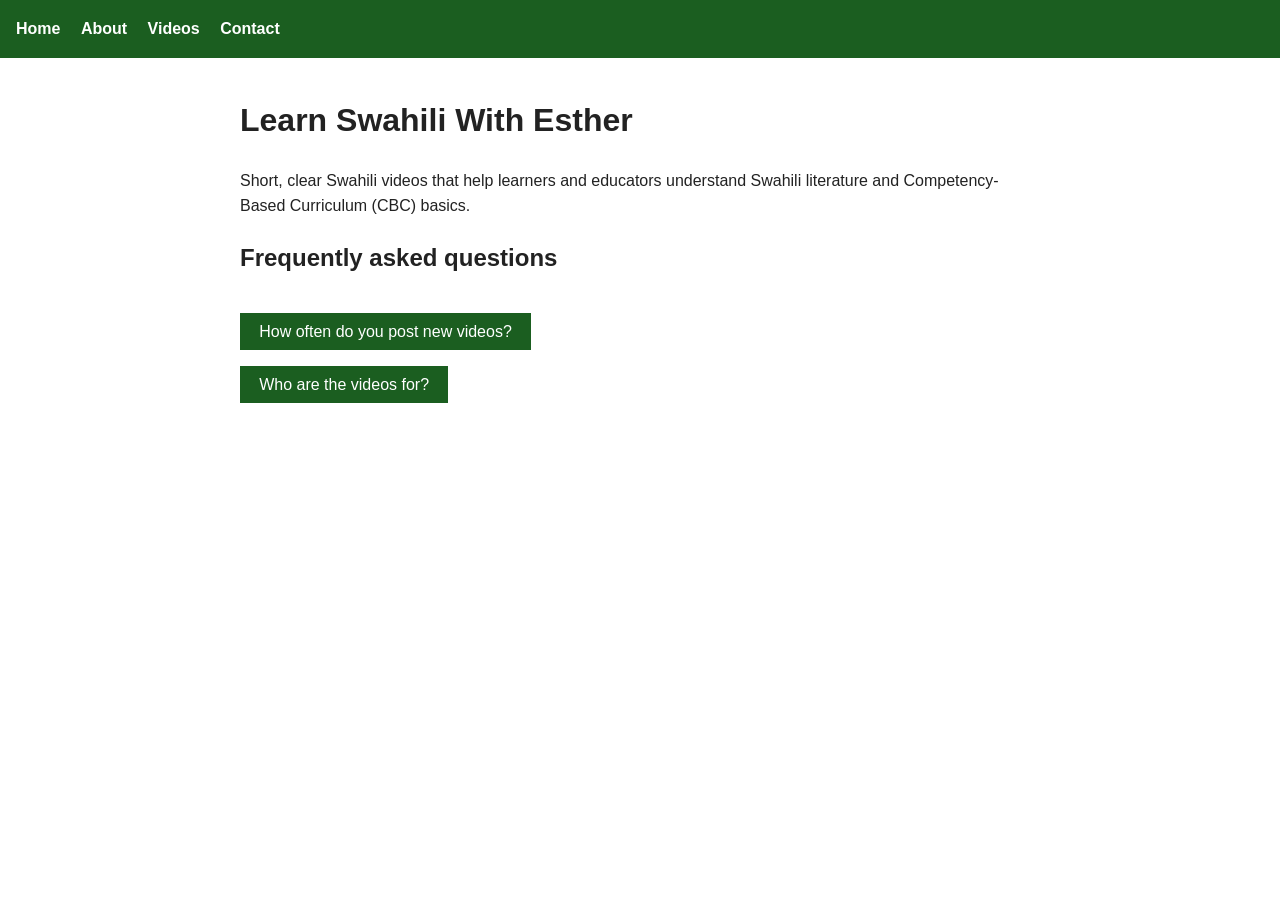
==== index.html @ fdc71f6a "Add script tag for faq.js in index.html" ====
<!DOCTYPE html>
<html lang="en">
<head>
  <meta charset="UTF-8">
  <meta name="viewport" content="width=device-width, initial-scale=1">
  <title>Learn Swahili With Esther | Home</title>
  <meta name="description" content="Short Swahili videos that help learners and educators understand Swahili literature and CBC basics.">
<link rel="stylesheet" href="css/style.css">
</head>
<body>
  <header>
    <nav>
      <a href="index.html">Home</a>
      <a href="about.html">About</a>
      <a href="videos.html">Videos</a>
      <a href="contact.html">Contact</a>
    </nav>
  </header>
  <main>
    <h1>Learn Swahili With Esther</h1>
    <p>Short, clear Swahili videos that help learners and educators understand Swahili literature and Competency-Based Curriculum (CBC) basics.</p>
 <h2>Frequently asked questions</h2>

    <div class="faq">
      <button class="faq-question" aria-expanded="false" aria-controls="answer1">How often do you post new videos?</button>
      <p id="answer 1" hidden>Everyday.</p>
    </div>

    <div class="faq">
      <button class="faq-question" aria-expanded="false" aria-controls="answer2">Who are the videos for?</button>
      <p id="answer2" hidden>Learners and Educators of Primary, Junior and Senior School, and the general public.</p>
    </div>
  </main>
<script src="faq.js"></script>
</body>
</html>
---- css/style.css ----
body {
  font-family: Arial, sans-serif;
  line-height: 1.6;
  color: #222222;
  background-color: #ffffff;
  margin: 0;
}
nav {
  background-color: #1b5e20;
  padding: 1rem;
}
nav a {
  color: #ffffff;
  margin-right: 1rem;
  text-decoration: none;
  font-weight: bold;
}
nav a:hover,
nav a:focus {
  text-decoration: underline;
}
main {
  max-width: 800px;
  margin: 0 auto;
  padding: 1rem;
}
label {
  display: block;
  margin-top: 1rem;
  font-weight: bold;
}
input,
textarea {
  width: 100%;
  padding: 0.5rem;
  font-size: 1rem;
  box-sizing: border-box;
}
button {
  margin-top: 1rem;
  padding: 0.6rem 1.2rem;
  font-size: 1rem;
  background-color: #1b5e20;
  color: #ffffff;
  border: none;
}
#formMessage {
  color: #b71c1c;
  font-weight: bold;
}
iframe,
img {
  max-width: 100%;
}
iframe {
  aspect-ratio: 16 / 9;
  height: auto;
}
@media (max-width: 600px) {
  nav a {
    display: block;
    margin: 0.5rem 0;
  }
}
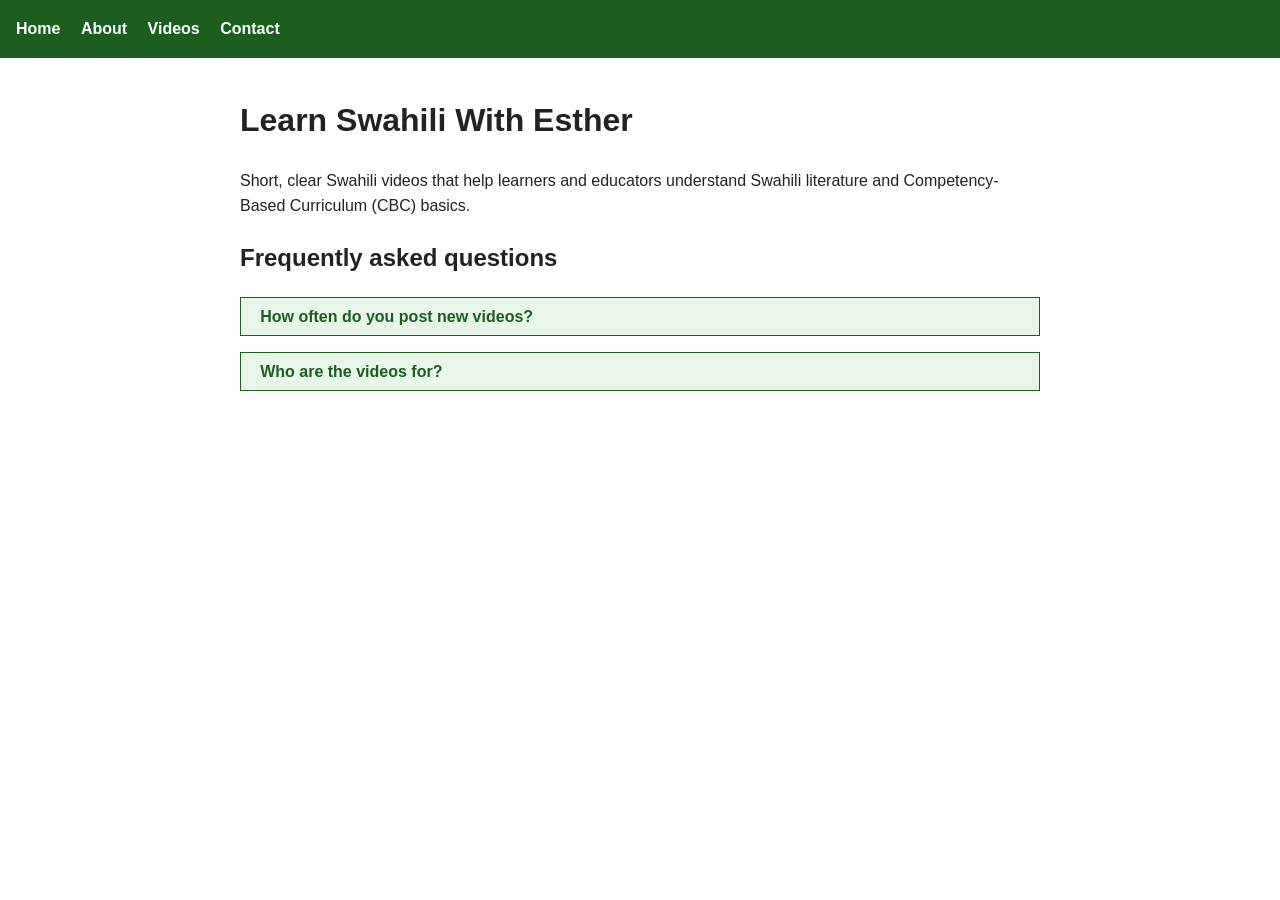
==== commit 05e46eee: "Fix ID attribute for FAQ answer paragraph" ====
--- a/index.html
+++ b/index.html
@@ -23,7 +23,7 @@
 
     <div class="faq">
       <button class="faq-question" aria-expanded="false" aria-controls="answer1">How often do you post new videos?</button>
-      <p id="answer 1" hidden>Everyday.</p>
+      <p id="answer1" hidden>Everyday.</p>
     </div>
 
     <div class="faq">
--- a/css/style.css
+++ b/css/style.css
@@ -63,3 +63,12 @@
   }
 }
 
+.faq-question {
+  display: block;
+  width: 100%;
+  text-align: left;
+  background-color: #e8f5e9;
+  color: #1b5e20;
+  border: 1px solid #1b5e20;
+  font-weight: bold;
+}
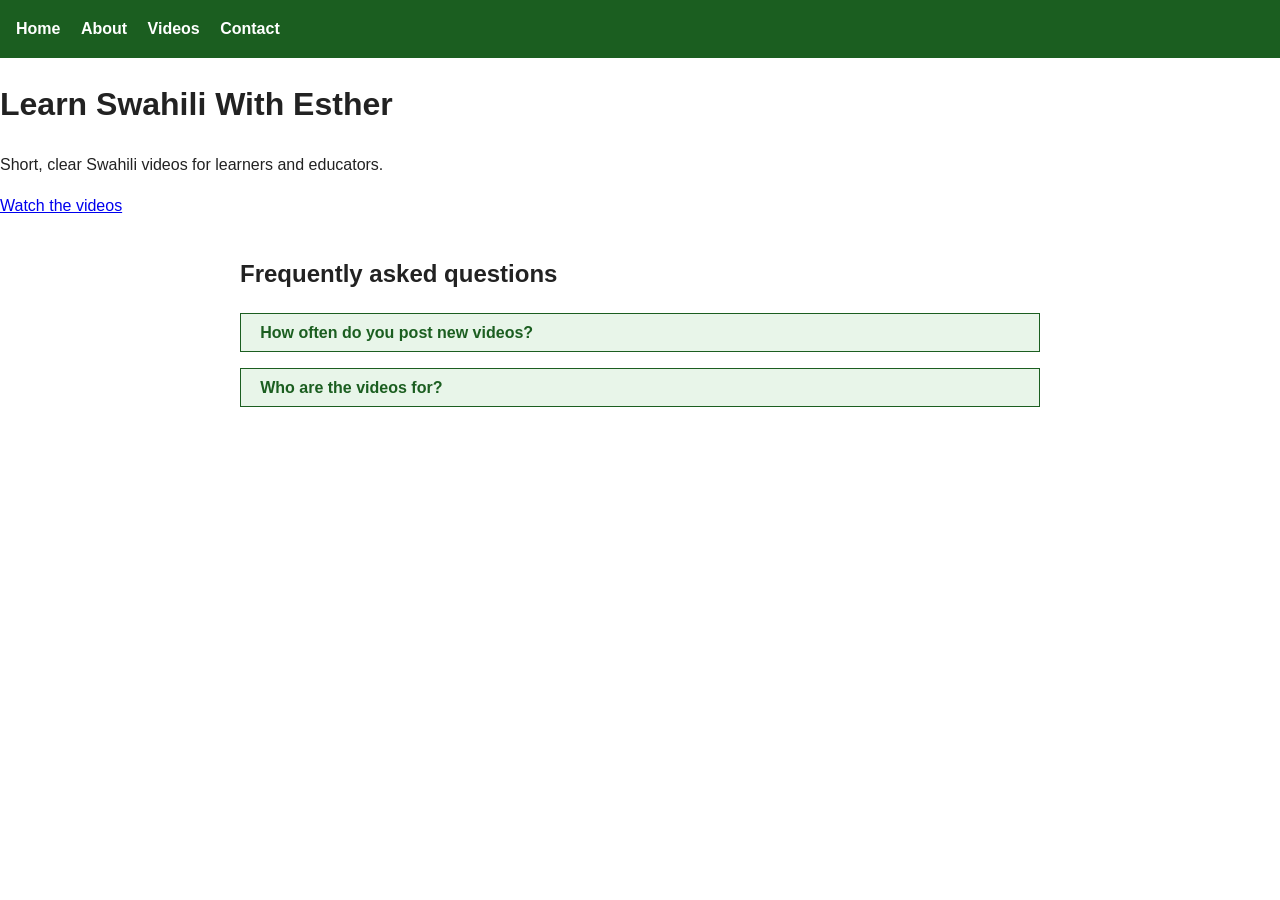
==== commit d2314e85: "Add hero section with video call-to-action Updated hero section with a new heading and description." ====
--- a/index.html
+++ b/index.html
@@ -6,6 +6,7 @@
   <title>Learn Swahili With Esther | Home</title>
   <meta name="description" content="Short Swahili videos that help learners and educators understand Swahili literature and CBC basics.">
 <link rel="stylesheet" href="css/style.css">
+  <link rel="icon" href="data:,">
 </head>
 <body>
   <header>
@@ -15,20 +16,23 @@
       <a href="videos.html">Videos</a>
       <a href="contact.html">Contact</a>
     </nav>
+    <div class="hero">
+      <h1>Learn Swahili With Esther</h1>
+      <p>Short, clear Swahili videos for learners and educators.</p>
+      <a class="button" href="videos.html">Watch the videos</a>
+    </div>
   </header>
   <main>
-    <h1>Learn Swahili With Esther</h1>
-    <p>Short, clear Swahili videos that help learners and educators understand Swahili literature and Competency-Based Curriculum (CBC) basics.</p>
  <h2>Frequently asked questions</h2>
 
     <div class="faq">
       <button class="faq-question" aria-expanded="false" aria-controls="answer1">How often do you post new videos?</button>
-      <p id="answer1" hidden>Everyday.</p>
+      <p id="answer1" hidden>I post a new video everyday.</p>
     </div>
 
     <div class="faq">
       <button class="faq-question" aria-expanded="false" aria-controls="answer2">Who are the videos for?</button>
-      <p id="answer2" hidden>Learners and Educators of Primary, Junior and Senior School, and the general public.</p>
+      <p id="answer2" hidden>Learners and Educators of Primary, Junior and Senior School, and the general public interested in learning Swahili.</p>
     </div>
   </main>
 <script src="faq.js"></script>
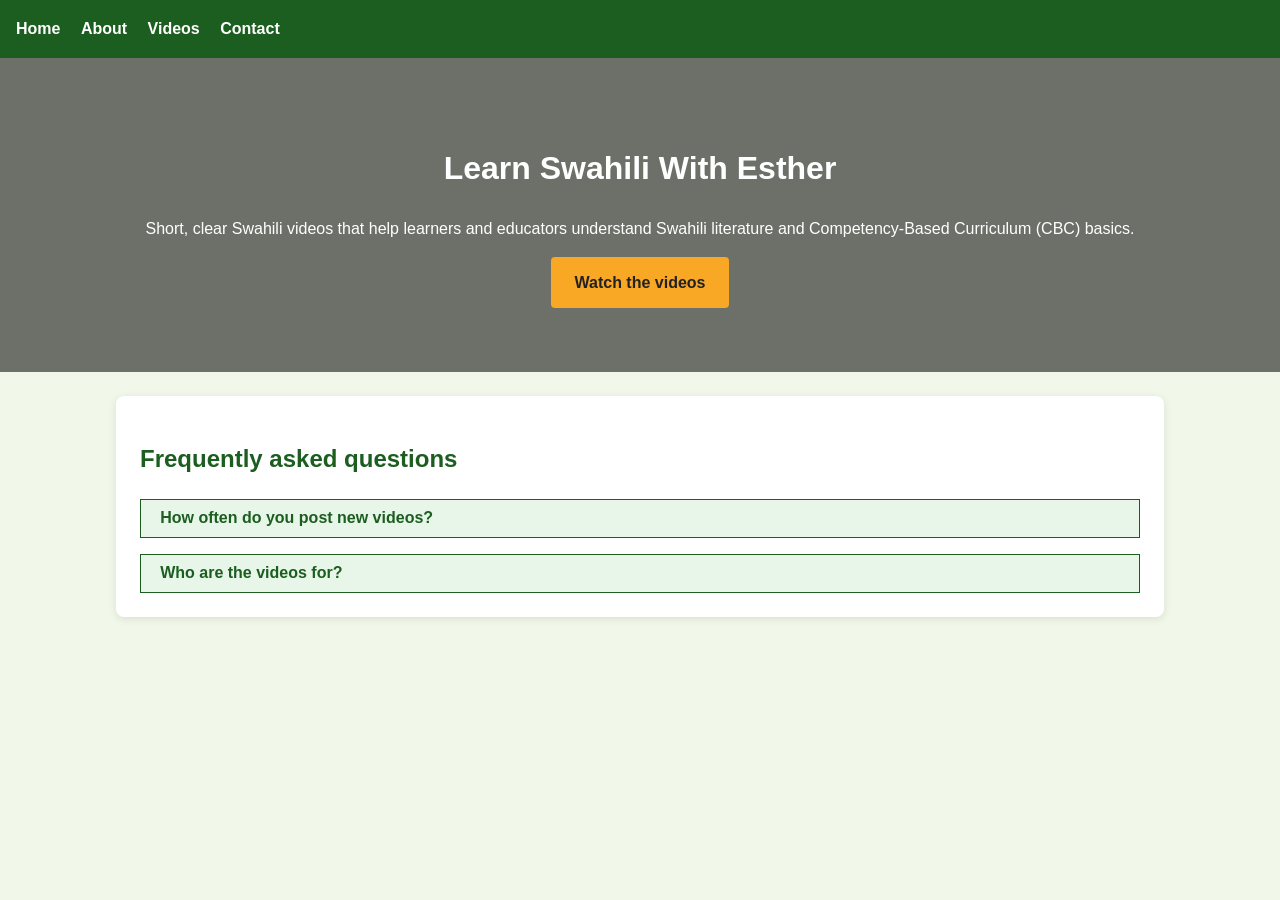
==== commit 62eaaa3a: "Update hero section description in index.html Expanded description of Swahili videos to include lite" ====
--- a/index.html
+++ b/index.html
@@ -18,7 +18,7 @@
     </nav>
     <div class="hero">
       <h1>Learn Swahili With Esther</h1>
-      <p>Short, clear Swahili videos for learners and educators.</p>
+      <p>Short, clear Swahili videos that help learners and educators understand Swahili literature and Competency-Based Curriculum (CBC) basics.</p>
       <a class="button" href="videos.html">Watch the videos</a>
     </div>
   </header>
--- a/css/style.css
+++ b/css/style.css
@@ -2,7 +2,7 @@
   font-family: Arial, sans-serif;
   line-height: 1.6;
   color: #222222;
-  background-color: #ffffff;
+  background-color: #f1f8e9;
   margin: 0;
 }
 nav {
@@ -20,9 +20,12 @@
   text-decoration: underline;
 }
 main {
-  max-width: 800px;
-  margin: 0 auto;
-  padding: 1rem;
+  max-width: 1000px;
+  margin: 1.5rem auto;
+  padding: 1.5rem;
+  background-color: #ffffff;
+  border-radius: 8px;
+  box-shadow: 0 2px 8px rgba(0, 0, 0, 0.1);
 }
 label {
   display: block;
@@ -72,3 +75,28 @@
   border: 1px solid #1b5e20;
   font-weight: bold;
 }
+
+.hero {
+  background-image: linear-gradient(rgba(0, 0, 0, 0.55), rgba(0, 0, 0, 0.55)), url("../hero.webp");
+  background-size: cover;
+  background-position: center;
+  color: #ffffff;
+  text-align: center;
+  padding: 4rem 1rem;
+}
+.hero h1 {
+  color: #ffffff;
+}
+.button {
+  display: inline-block;
+  background-color: #f9a825;
+  color: #222222;
+  padding: 0.8rem 1.5rem;
+  font-weight: bold;
+  text-decoration: none;
+  border-radius: 4px;
+}
+h1,
+h2 {
+  color: #1b5e20;
+}
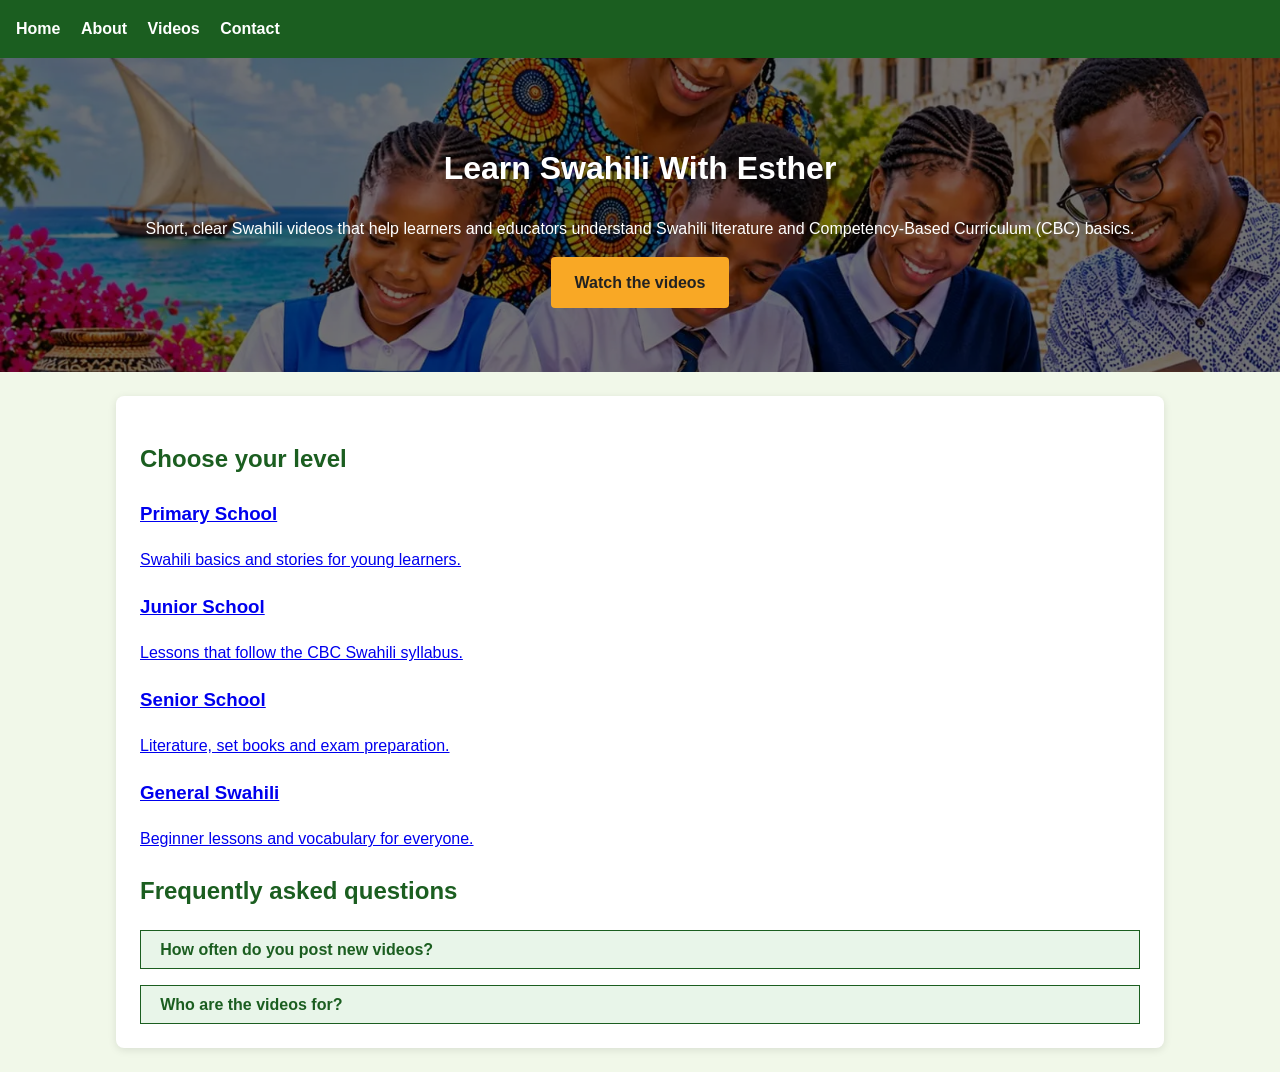
==== commit ac23d517: "Add learning level selection section to index.html Added sections for choosing learning levels with " ====
--- a/index.html
+++ b/index.html
@@ -23,6 +23,13 @@
     </div>
   </header>
   <main>
+    <h2>Choose your level</h2>
+    <div class="cards">
+      <a class="card" href="primary.html"><h3>Primary School</h3><p>Swahili basics and stories for young learners.</p></a>
+      <a class="card" href="junior.html"><h3>Junior School</h3><p>Lessons that follow the CBC Swahili syllabus.</p></a>
+      <a class="card" href="senior.html"><h3>Senior School</h3><p>Literature, set books and exam preparation.</p></a>
+      <a class="card" href="general.html"><h3>General Swahili</h3><p>Beginner lessons and vocabulary for everyone.</p></a>
+    </div>
  <h2>Frequently asked questions</h2>
 
     <div class="faq">
--- a/css/style.css
+++ b/css/style.css
@@ -77,7 +77,7 @@
 }
 
 .hero {
-  background-image: linear-gradient(rgba(0, 0, 0, 0.55), rgba(0, 0, 0, 0.55)), url("../hero.webp");
+  background-image: linear-gradient(rgba(0, 0, 0, 0.55), rgba(0, 0, 0, 0.55)), url("../hero.webp.webp");
   background-size: cover;
   background-position: center;
   color: #ffffff;
